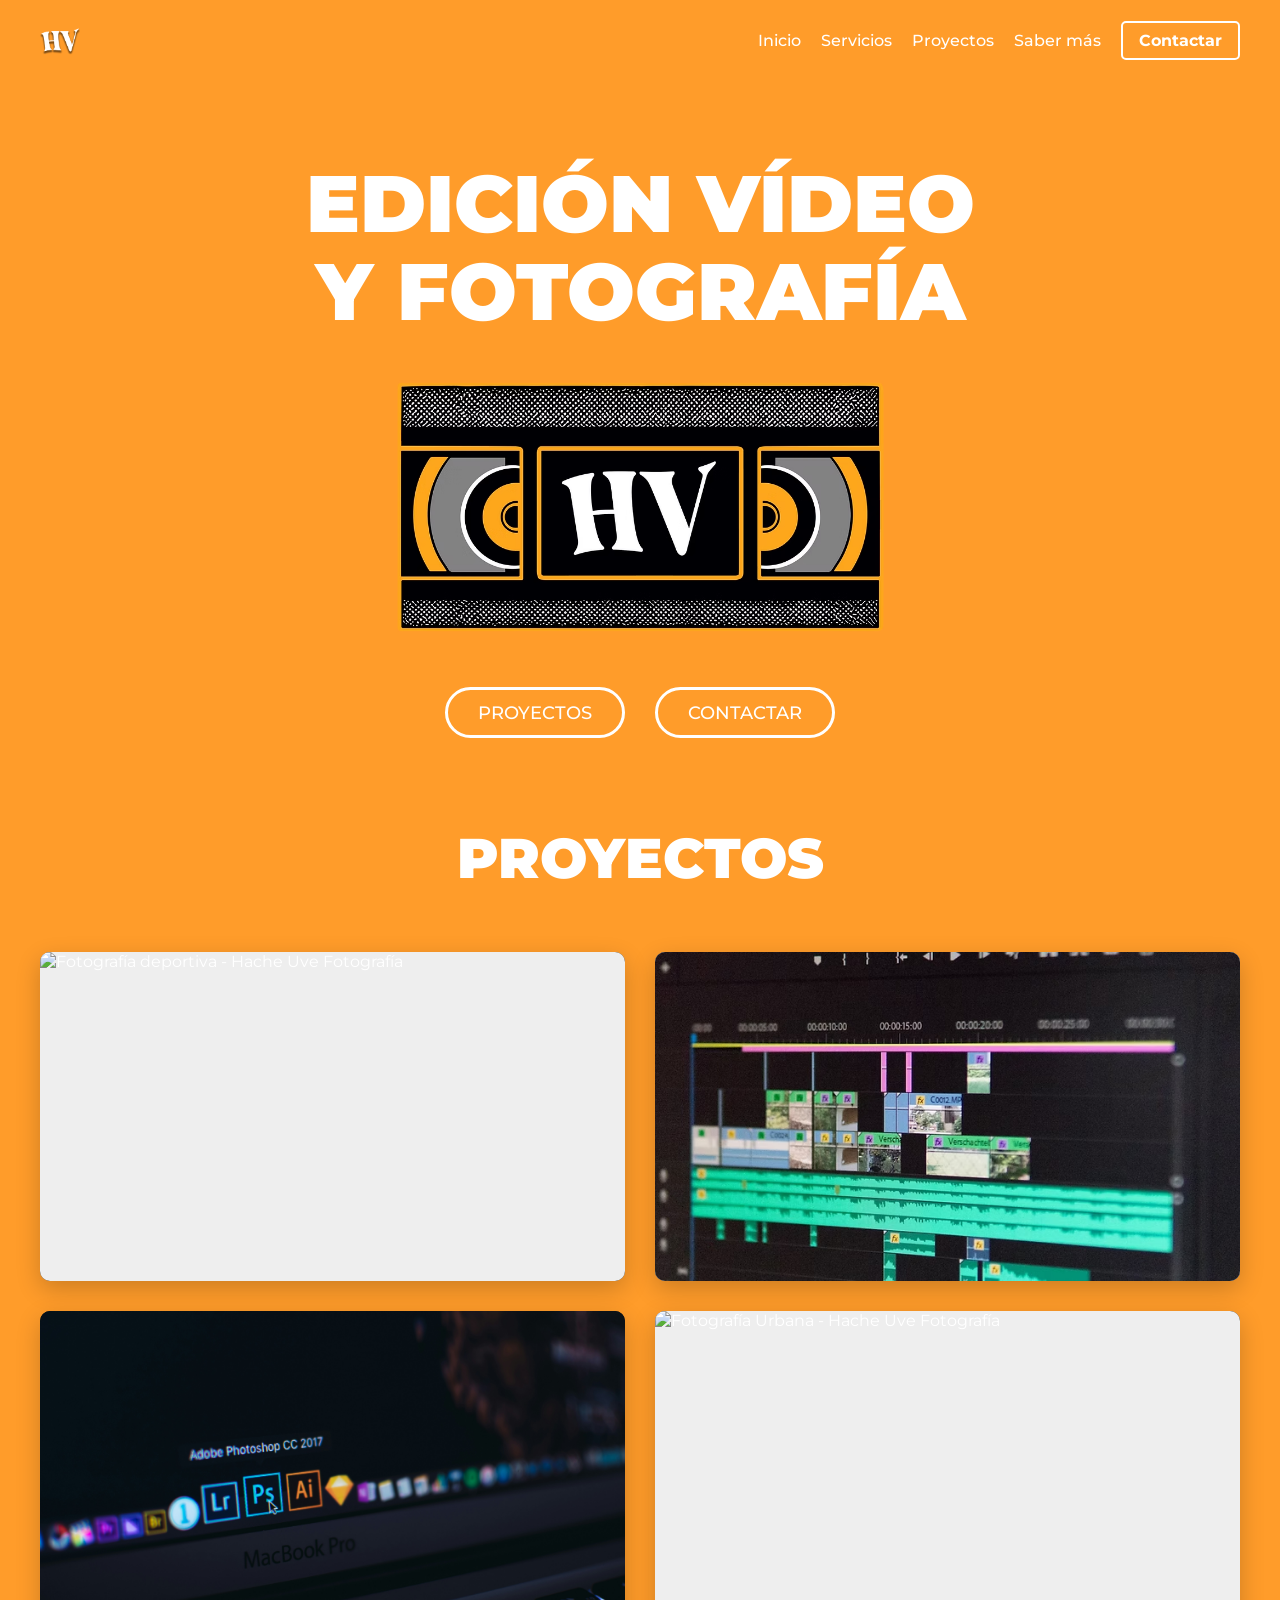
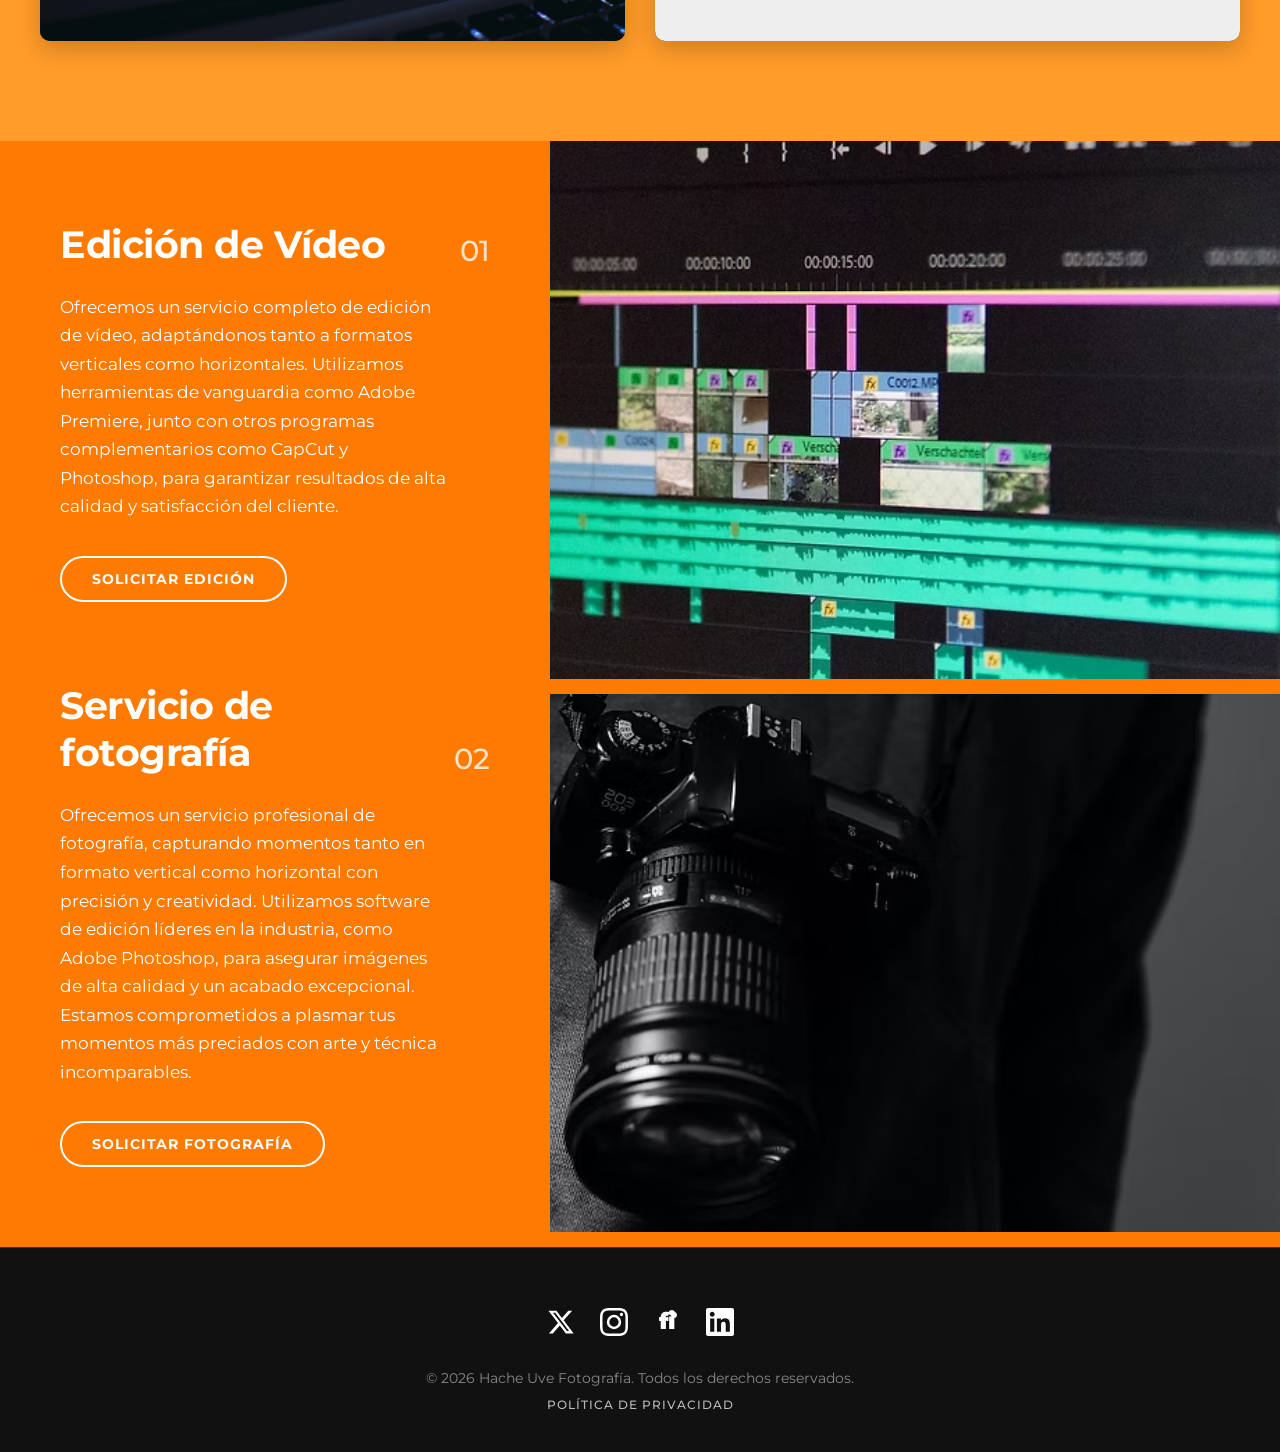
==== index.html @ 8488344e "hacer todos los proyectos" ====
<!DOCTYPE html>
<html lang="es">
<head>
    <meta charset="UTF-8">
    <meta name="viewport" content="width=device-width, initial-scale=1.0">
    
    <!-- SEO: Tu título estratégico para que Google te indexe por tu nicho exacto -->
    <title>Hache Uve Fotografía | Edición de Vídeo y Portfolio</title>
    
    <!-- SEO: Meta descripción optimizada -->
    <meta name="description" content="Portfolio oficial de Hache Uve Fotografía. Servicios profesionales de fotografía deportiva, edición de vídeo y postproducción. Descubre mis proyectos.">
    
    <!-- Favicon -->
    <link rel="icon" type="image/png" href="favicon.png">
    
    <!-- Fuentes tipográficas -->
    <link rel="preconnect" href="https://fonts.googleapis.com">
    <link rel="preconnect" href="https://fonts.gstatic.com" crossorigin>
    <link href="https://fonts.googleapis.com/css2?family=Montserrat:wght@400;500;700;900&display=swap" rel="stylesheet">
    
    <!-- Enlace al archivo de estilos unificado -->
    <link rel="stylesheet" href="style.css">
    
    <!-- Aquí SOLO dejamos los estilos críticos del título del Hero, sin pisar a Proyectos -->
    <style>
        .hero-seo-title {
            font-size: 1.3rem;
            font-weight: 500;
            margin-bottom: 10px;
            letter-spacing: 3px;
            text-transform: uppercase;
            color: rgba(255, 255, 255, 0.9);
        }
        .hero-main-title {
            font-size: 5rem;
            line-height: 1.1;
            font-weight: 900;
            text-transform: uppercase;
            margin-bottom: 40px;
            margin-top: 0;
        }
        @media (max-width: 768px) {
            .hero-seo-title { font-size: 1rem; }
            .hero-main-title { font-size: 3.2rem; }
        }
    </style>
</head>
<body>

    <!-- Contenedor del Header automático -->
    <div id="header-placeholder"></div>

    <!-- Sección Hero Principal -->
    <section id="inicio" class="hero">
        <div class="hero-content">
            <h1 class="visually-hidden">Hache Uve Fotografía</h1>
            <h2 class="hero-main-title">EDICIÓN VÍDEO<br>Y FOTOGRAFÍA</h2>
            
            <div class="hero-image-wrapper">
                <img src="logoPrincipio.avif" alt="Diseño Principal de Hache Uve Fotografía" class="hero-main-img">
            </div>

            <div class="hero-btns">
                <a href="#proyectos" class="btn-outline">Proyectos</a>
                <a href="contacto.html" class="btn-outline">Contactar</a>
            </div>
        </div>
    </section>

    <!-- Sección Proyectos Corregida y Sincronizada con el CSS -->
    <section id="proyectos" class="projects">
        <div class="container">
            <h2>Proyectos</h2>
            <div class="projects-grid">
                
                <!-- Proyecto 1: Fotografía Deportiva -->
                <div class="project-item">
                    <a href="fotografia-deportiva.html" style="display: block; width: 100%; height: 100%;">
                        <div class="img-placeholder">
                            <img src="DSC_0476.jpg" alt="Fotografía deportiva - Hache Uve Fotografía">
                            <!-- Capa de texto oscuro en Hover -->
                            <div class="project-overlay">
                                <span class="project-title">Fotografía <br>Deportiva</span>
                            </div>
                        </div>
                    </a>
                </div>
                
                <!-- Proyecto 2: Edición de Vídeo -->
                <div class="project-item">
                    <a href="video.html" style="display: block; width: 100%; height: 100%;">
                        <div class="img-placeholder">
                            <img src="timeline-video.avif" alt="Edición de vídeo profesional - Hache Uve Fotografía">
                            <div class="project-overlay">
                                <span class="project-title">Edición de Vídeo</span>
                            </div>
                        </div>
                    </a>
                </div>
                
                <!-- Proyecto 3: Diseno Gráfico -->
                <div class="project-item">
                    <a href="diseno.html" style="display: block; width: 100%; height: 100%;">
                        <div class="img-placeholder">
                            <img src="pcProgramas.jpg" alt="Herramientas de Adobe CC - Hache Uve Fotografía">
                            <div class="project-overlay">
                                <span class="project-title">Disenño Gráfico</span>
                            </div>
                        </div>
                    </a>
                </div>

                <!-- Proyecto 4: Fotografía Urbana -->
                <div class="project-item">
                    <a href="fotografia-urbana.html" style="display: block; width: 100%; height: 100%;">
                        <div class="img-placeholder">
                            <img src="foto3.jpg" alt="Fotografía Urbana - Hache Uve Fotografía">
                            <div class="project-overlay">
                                <span class="project-title">Fotografía <br>Urbana</span>
                            </div>
                        </div>
                    </a>
                </div>
                
            </div>
        </div>
    </section>

    <!-- Sección Servicios con sus botones independientes -->
    <section id="servicios" class="services-split-section">
        <div class="services-split-grid">
            
            <div class="services-text-col">
                <!-- Servicio 01 -->
                <div class="service-display-block">
                    <div class="service-display-header">
                        <h3 class="service-display-title">Edición de Vídeo</h3>
                        <span class="service-display-num">01</span>
                    </div>
                    <p class="service-display-text">
                        Ofrecemos un servicio completo de edición de vídeo, adaptándonos tanto a formatos verticales como horizontales. Utilizamos herramientas de vanguardia como Adobe Premiere, junto con otros programas complementarios como CapCut y Photoshop, para garantizar resultados de alta calidad y satisfacción del cliente.
                    </p>
                    <a href="contacto.html" class="service-contact-btn">Solicitar Edición</a>
                </div>
                
                <!-- Servicio 02 -->
                <div class="service-display-block">
                    <div class="service-display-header">
                        <h3 class="service-display-title">Servicio de fotografía</h3>
                        <span class="service-display-num">02</span>
                    </div>
                    <p class="service-display-text">
                        Ofrecemos un servicio profesional de fotografía, capturando momentos tanto en formato vertical como horizontal con precisión y creatividad. Utilizamos software de edición líderes en la industria, como Adobe Photoshop, para asegurar imágenes de alta calidad y un acabado excepcional. Estamos comprometidos a plasmar tus momentos más preciados con arte y técnica incomparables.
                    </p>
                    <a href="contacto.html" class="service-contact-btn">Solicitar Fotografía</a>
                </div>
            </div>
            
            <div class="services-images-col">
                <div class="service-img-wrapper">
                    <img src="timeline-video.avif" alt="Línea de tiempo de edición de vídeo - Hache Uve">
                </div>
                <div class="service-img-wrapper">
                    <img src="camara-foto.avif" alt="Cámara de fotografía profesional - Hache Uve">
                </div>
            </div>

        </div>
    </section>

    <!-- Contenedor del Footer automático -->
    <div id="footer-placeholder"></div>

    <script>
        async function loadComponent(id, file) {
            try {
                const response = await fetch(file);
                if (!response.ok) throw new Error('Error al procesar la carga del módulo');
                const html = await response.text();
                document.getElementById(id).innerHTML = html;
            } catch (error) {
                console.error(`Error cargando el archivo ${file}:`, error);
            }
        }

        Promise.all([
            loadComponent('header-placeholder', 'header.html'),
            loadComponent('footer-placeholder', 'footer.html')
        ]).then(() => {
            const header = document.getElementById('main-header');
            if (header) {
                window.addEventListener('scroll', () => {
                    if (window.scrollY > 50) {
                        header.classList.add('header-scrolled');
                    } else {
                        header.classList.remove('header-scrolled');
                    }
                });
            }
        });
    </script>
</body>
</html>
---- style.css ----
/* ========================================================
                VARIABLES Y ESTILOS GLOBALES
   ======================================================== */
:root {
    --primary-orange: #ff9c2a; 
    --dark-gray: #1a1a1a; 
    --white: #ffffff;
    --font-family: 'Montserrat', sans-serif;
}

html {
    scroll-behavior: smooth; /* Animación de arrastre fluido en toda la web */
}

body {
    margin: 0;
    padding: 0;
    font-family: var(--font-family);
    background-color: var(--primary-orange);
    color: var(--white);
    overflow-x: hidden;
}

a {
    text-decoration: none;
    color: var(--white);
    transition: color 0.3s ease;
}

a:hover {
    color: #ddd;
}

/* Clase para ocultar texto visualmente sin penalizaciones de SEO */
.visually-hidden {
    position: absolute !important;
    width: 1px !important;
    height: 1px !important;
    padding: 0 !important;
    margin: -1px !important;
    overflow: hidden !important;
    clip: rect(0, 0, 0, 0) !important;
    white-space: nowrap !important;
    border: 0 !important;
}

/* ========================================================
                BARRA SUPERIOR DINÁMICA (HEADER)
   ======================================================== */
header {
    background-color: transparent;
    padding: 20px 0;
    position: fixed;
    width: 100%;
    top: 0;
    z-index: 1000;
    transition: background-color 0.4s ease, padding 0.4s ease, box-shadow 0.4s ease;
}

header.header-scrolled {
    background-color: rgba(26, 26, 26, 0.95);
    padding: 12px 0;
    box-shadow: 0 4px 15px rgba(0,0,0,0.3);
}

.header-content {
    max-width: 1200px;
    margin: 0 auto;
    display: flex;
    justify-content: space-between;
    align-items: center;
    padding: 0 30px;
}

.logo {
    display: flex;
    align-items: center;
}

.logo-img {
    height: 40px; 
    width: auto;
    object-fit: contain;
}

nav ul {
    margin: 0;
    padding: 0;
    list-style: none;
    display: flex;
    align-items: center;
    gap: 20px;
}

nav ul li {
    font-weight: 500;
}

.contact-btn {
    background-color: transparent;
    color: var(--white);
    padding: 8px 16px;
    border-radius: 5px;
    border: 2px solid var(--white);
    font-weight: 700;
    transition: all 0.3s ease;
}

.contact-btn:hover {
    background-color: var(--white);
    color: var(--primary-orange);
}

header.header-scrolled .contact-btn:hover {
    color: var(--dark-gray);
}

/* ========================================================
            SECCIÓN PRINCIPAL (HERO) - SIN ESPACIO MUERTO
   ======================================================== */
.hero {
    padding-top: 160px;   /* Evita que el menú fijo tape el contenido */
    padding-bottom: 20px; /* Elimina el hueco gigante intermedio antes de Proyectos */
    display: flex;
    justify-content: center;
    align-items: center;
}

.hero-content {
    text-align: center;
    width: 100%;
}

.hero h1 {
    font-weight: 900;
    font-size: 5rem;
    line-height: 1.1;
    text-transform: uppercase;
    margin-bottom: 40px;
    color: var(--white); 
}

.hero-image-wrapper {
    margin-bottom: 50px;
    display: flex;
    justify-content: center;
}

.hero-main-img {
    width: 100%;
    max-width: 500px; 
    height: auto;
    object-fit: contain;
}

.hero-btns {
    display: flex;
    justify-content: center;
    gap: 30px;
}

.btn-outline {
    display: inline-block;
    font-weight: 500;
    font-size: 1.1rem;
    text-transform: uppercase;
    border: 3px solid var(--white);
    color: var(--white);
    padding: 12px 30px;
    border-radius: 30px;
    transition: all 0.3s ease;
}

.btn-outline:hover {
    background-color: var(--white);
    color: var(--primary-orange);
}

/* ========================================================
                    SECCIONES GENERALES
   ======================================================== */
.container {
    max-width: 1200px;
    margin: 0 auto;
    padding: 100px 30px;
}

.projects .container {
    padding-top: 20px; /* Acerca el título de proyectos a los botones del Hero */
}

h2 {
    font-size: 3.5rem;
    font-weight: 900;
    text-transform: uppercase;
    margin-bottom: 60px;
    text-align: center;
    color: var(--white);
}

/* ========================================================
        REJILLA DE PROYECTOS PANORÁMICOS CON HOVER DE TÍTULO
   ======================================================== */
.projects-grid {
    display: grid;
    grid-template-columns: repeat(auto-fit, minmax(390px, 1fr));
    gap: 30px;
}

.project-item {
    position: relative;
    background-color: var(--dark-gray);
    border-radius: 10px;
    overflow: hidden;
    aspect-ratio: 16/9; /* Proporción panorámica perfecta */
    box-shadow: 0 8px 25px rgba(0,0,0,0.2);
    transition: transform 0.3s ease, box-shadow 0.3s ease;
}

.project-item:hover {
    transform: translateY(-5px);
    box-shadow: 0 12px 30px rgba(0,0,0,0.4);
}

.img-placeholder {
    position: relative;
    width: 100%;
    height: 100%;
    overflow: hidden;
    background-color: #eee;
}

.img-placeholder img {
    width: 100%;
    height: 100%;
    object-fit: cover;
    display: block;
}

/* Capa oscura que aparece en Hover */
.project-overlay {
    position: absolute;
    top: 0;
    left: 0;
    width: 100%;
    height: 100%;
    background-color: rgba(17, 17, 17, 0.85);
    display: flex;
    justify-content: center;
    align-items: center;
    opacity: 0;
    transition: opacity 0.3s ease;
    z-index: 2;
}

/* Título interno que flota en Hover */
.project-title {
    color: var(--white);
    font-size: 1.4rem;
    font-weight: 900;
    text-transform: uppercase;
    letter-spacing: 1.5px;
    text-align: center;
    padding: 0 15px;
    transform: translateY(10px);
    transition: transform 0.3s ease;
}

.project-item:hover .project-overlay {
    opacity: 1;
}

.project-item:hover .project-title {
    transform: translateY(0);
}

/* ========================================================
        NUEVA SECCIÓN DE GALERÍA (PÁGINA FOTOGRAFÍA DEPORTIVA)
   ======================================================== */
/* Contenedor protector para centrar el contenido y evitar cortes laterales */
.container-gallery {
    max-width: 1200px;
    margin: 0 auto;
    padding: 0 30px;
    box-sizing: border-box;
}

.gallery-page {
    padding-top: 140px; /* Margen para evitar que el menú fijo pise los textos */
    padding-bottom: 80px;
    min-height: 80vh;
}

.gallery-intro {
    text-align: center;
    margin-bottom: 50px;
    width: 100%;
}

.gallery-intro p {
    font-size: 1.1rem;
    max-width: 700px;
    margin: 20px auto 0;
    opacity: 0.9;
    line-height: 1.6;
}

/* Rejilla inteligente estilo Masonry (Pinterest) equilibrada */
.gallery-grid {
    column-count: 3;
    column-gap: 25px;
    width: 100%;
    box-sizing: border-box;
}

.gallery-item {
    break-inside: avoid;
    margin-bottom: 25px;
    position: relative;
    border-radius: 12px;
    overflow: hidden;
    box-shadow: 0 10px 30px rgba(0,0,0,0.15);
    background-color: rgba(0,0,0,0.05);
    transition: transform 0.4s cubic-bezier(0.165, 0.84, 0.44, 1), box-shadow 0.4s ease;
}

.gallery-item img {
    width: 100%;
    height: auto; /* Permite respetar las dimensiones reales y proporciones de la imagen */
    display: block;
    transition: transform 0.6s ease;
}

/* Efectos premium de interacción en las fotografías */
.gallery-item:hover {
    transform: scale(1.02) translateY(-5px);
    box-shadow: 0 20px 40px rgba(0,0,0,0.3);
    z-index: 5;
}

.gallery-item:hover img {
    transform: scale(1.04);
}

.gallery-loading {
    text-align: center;
    font-size: 1.2rem;
    padding: 50px;
    font-weight: 500;
    letter-spacing: 1px;
    color: #ffffff;
}

/* ========================================================
                SECCIÓN DE SERVICIOS
   ======================================================== */
.services-split-section {
    width: 100%;
    background-color: #ff7a00;
    overflow: hidden;
}

.services-split-grid {
    display: grid;
    grid-template-columns: 43% 57%;
    background-color: #ff7a00;
}

.services-text-col {
    padding: 80px 60px;
    display: flex;
    flex-direction: column;
    justify-content: center;
    gap: 80px;
}

.service-display-block {
    display: flex;
    flex-direction: column;
    gap: 25px;
}

.service-display-header {
    display: flex;
    justify-content: space-between;
    align-items: flex-end;
    color: #ffffff;
}

.service-display-title {
    font-size: 2.4rem;
    font-weight: 700;
    margin: 0;
    color: #ffffff;
    letter-spacing: -0.5px;
}

.title-underlined {
    text-decoration: underline;
    text-underline-offset: 10px;
    text-decoration-thickness: 2px;
}

.service-display-num {
    font-size: 1.8rem;
    font-weight: 500;
    opacity: 0.8;
}

.service-display-text {
    font-size: 1.05rem;
    line-height: 1.7;
    color: #ffffff;
    margin: 0;
    font-weight: 400;
    max-width: 90%;
}

/* Botones integrados en los bloques de servicios */
.service-contact-btn {
    display: inline-block;
    align-self: flex-start;
    border: 2px solid #ffffff;
    color: #ffffff;
    padding: 12px 30px;
    font-size: 0.9rem;
    font-weight: 700;
    text-transform: uppercase;
    letter-spacing: 1px;
    border-radius: 30px;
    text-decoration: none;
    margin-top: 10px;
    transition: background-color 0.3s ease, color 0.3s ease, transform 0.2s ease;
}

.service-contact-btn:hover {
    background-color: #ffffff;
    color: #ff7a00;
    transform: translateY(-2px);
}

.services-images-col {
    display: grid;
    grid-template-rows: 1fr 1fr;
    gap: 15px;
    padding-bottom: 15px;
}

.service-img-wrapper {
    width: 100%;
    height: 100%;
    overflow: hidden;
}

.services-images-col img {
    width: 100%;
    height: 100%;
    object-fit: cover;
    display: block;
}

/* ========================================================
            ESTILOS EXCLUSIVOS PAGINA: SABER MÁS
   ======================================================== */
.about-section {
    padding-top: 150px;
    padding-bottom: 80px;
    min-height: 80vh;
}

.about-grid {
    display: grid;
    grid-template-columns: 1fr;
    gap: 60px;
    align-items: center;
    margin-top: 40px;
}

@media (min-width: 900px) {
    .about-grid { grid-template-columns: 1.2fr 0.8fr; }
}

.about-content h3 {
    font-size: 2rem;
    color: #ffffff;
    text-transform: uppercase;
    margin-bottom: 20px;
    font-weight: 700;
}

.about-content p {
    font-size: 1.1rem;
    line-height: 1.8;
    color: #ffffff;
    margin-bottom: 20px;
}

.philosophy-container {
    margin-top: 60px;
    display: grid;
    grid-template-columns: 1fr;
    gap: 30px;
}

@media (min-width: 768px) {
    .philosophy-container { grid-template-columns: 1fr 1fr; }
}

.philosophy-card {
    background-color: #1a1a1a;
    padding: 40px;
    border-radius: 12px;
    border: 1px solid #333;
    border-left: 6px solid #ff7a00;
    display: flex;
    flex-direction: column;
    justify-content: space-between;
    align-items: flex-start;
    transition: transform 0.3s ease, border-color 0.3s ease, box-shadow 0.3s ease;
}

.philosophy-card:hover {
    transform: translateY(-5px);
    border-color: #ff7a00;
    box-shadow: 0 10px 30px rgba(255, 122, 0, 0.15);
}

.philosophy-card h4 {
    font-size: 1.4rem;
    color: #ffffff;
    text-transform: uppercase;
    margin-top: 0;
    margin-bottom: 15px;
    font-weight: 700;
    letter-spacing: 1px;
}

.philosophy-card p {
    font-size: 1rem;
    line-height: 1.7;
    color: #ffffff;
    margin-bottom: 30px;
}

.card-btn {
    display: inline-block;
    border: 2px solid #ff7a00;
    color: #ffffff;
    padding: 10px 24px;
    font-size: 0.85rem;
    font-weight: 700;
    text-transform: uppercase;
    letter-spacing: 1px;
    border-radius: 4px;
    text-decoration: none;
    transition: background-color 0.3s ease, color 0.3s ease;
}

.card-btn:hover {
    background-color: #ff7a00;
    color: #ffffff;
}

.about-visual {
    position: relative;
    width: 100%;
    height: 400px;
    background-color: #222;
    border-radius: 12px;
    overflow: hidden;
    box-shadow: 0 10px 30px rgba(0,0,0,0.5);
    border: 1px solid #333;
}

.about-visual img {
    width: 100%;
    height: 100%;
    object-fit: cover;
}

.about-cta {
    text-align: center;
    margin-top: 80px;
}

.about-cta p {
    font-size: 1.3rem;
    color: #ffffff;
    margin-bottom: 25px;
    font-weight: 500;
}

.btn-orange {
    display: inline-block;
    background-color: #ff7a00;
    color: #ffffff;
    padding: 18px 50px;
    font-size: 1.05rem;
    font-weight: 900;
    text-transform: uppercase;
    letter-spacing: 1.5px;
    border-radius: 30px;
    text-decoration: none;
    box-shadow: 0 6px 20px rgba(255, 122, 0, 0.4);
    transition: background-color 0.3s ease, transform 0.2s ease, box-shadow 0.2s ease;
}

.btn-orange:hover {
    background-color: #ff8700;
    transform: translateY(-3px);
    box-shadow: 0 10px 25px rgba(255, 122, 0, 0.6);
}

/* ========================================================
                PIE DE PÁGINA (FOOTER)
   ======================================================== */
.main-footer {
    background-color: #111111;
    padding: 60px 20px 40px;
    text-align: center;
    border-top: 1px solid #333;
}

.footer-container {
    max-width: 1200px;
    margin: 0 auto;
    display: flex;
    flex-direction: column;
    align-items: center;
    gap: 30px;
}

.social-links {
    display: flex;
    justify-content: center;
    gap: 25px;
}

.social-links a {
    color: #ffffff;
    display: inline-block;
    transition: transform 0.3s ease, color 0.3s ease;
}

.social-icon {
    width: 28px;
    height: 28px;
    fill: currentColor;
}

.social-links a:hover {
    color: #ff7a00;
    transform: translateY(-5px);
}

.footer-bottom {
    font-size: 0.85rem;
    color: #888888;
    display: flex;
    flex-direction: column;
    gap: 10px;
}

.footer-bottom p {
    margin: 0;
}

.footer-links a {
    color: #bbbbbb;
    text-decoration: none;
    transition: color 0.3s ease;
    text-transform: uppercase;
    font-weight: 500;
    letter-spacing: 1px;
    font-size: 0.75rem;
}

.footer-links a:hover {
    color: #ffffff;
    text-decoration: underline;
    text-underline-offset: 4px;
}

/* ========================================================
            AJUSTES RESPONSIVE (MÓVILES Y TABLETS)
   ======================================================== */
@media (max-width: 992px) {
    .services-split-grid {
        grid-template-columns: 1fr;
    }
    .services-text-col {
        padding: 50px 30px;
        gap: 50px;
    }
    .service-display-title {
        font-size: 1.8rem;
    }
    .services-images-col {
        padding: 0 15px 15px 15px;
    }
    .gallery-grid { 
        column-count: 2; 
        column-gap: 20px; 
    }
}

@media (max-width: 768px) {
    header { 
        padding: 15px 0; 
        background-color: rgba(26, 26, 26, 0.95); 
    } 
    .header-content { 
        flex-direction: column; 
        gap: 15px; 
        padding: 0 15px;
    }
    nav ul { 
        flex-direction: column; 
        gap: 15px; 
        text-align: center; 
        font-size: 0.9rem;
    }
    
    .hero h1 { 
        font-size: 3.2rem; 
        margin-bottom: 30px;
    }
    .hero-main-img { 
        max-width: 300px; 
    }
    .hero-btns { 
        flex-direction: column; 
        gap: 15px; 
    }
    
    h2 { 
        font-size: 2.5rem; 
        margin-bottom: 40px;
    }
    .container { 
        padding: 70px 15px;
    }
    .projects-grid { 
        gap: 20px;
    }
    .project-item {
        aspect-ratio: 16/10; /* Un pelín más cuadradas para optimizar espacio móvil */
    }
    
    /* Adaptaciones específicas para la galería en móvil */
    .gallery-page { 
        padding-top: 160px; 
    }
    .gallery-grid { 
        column-count: 1; 
    }
    .container-gallery { 
        padding: 0 20px; 
    }
}
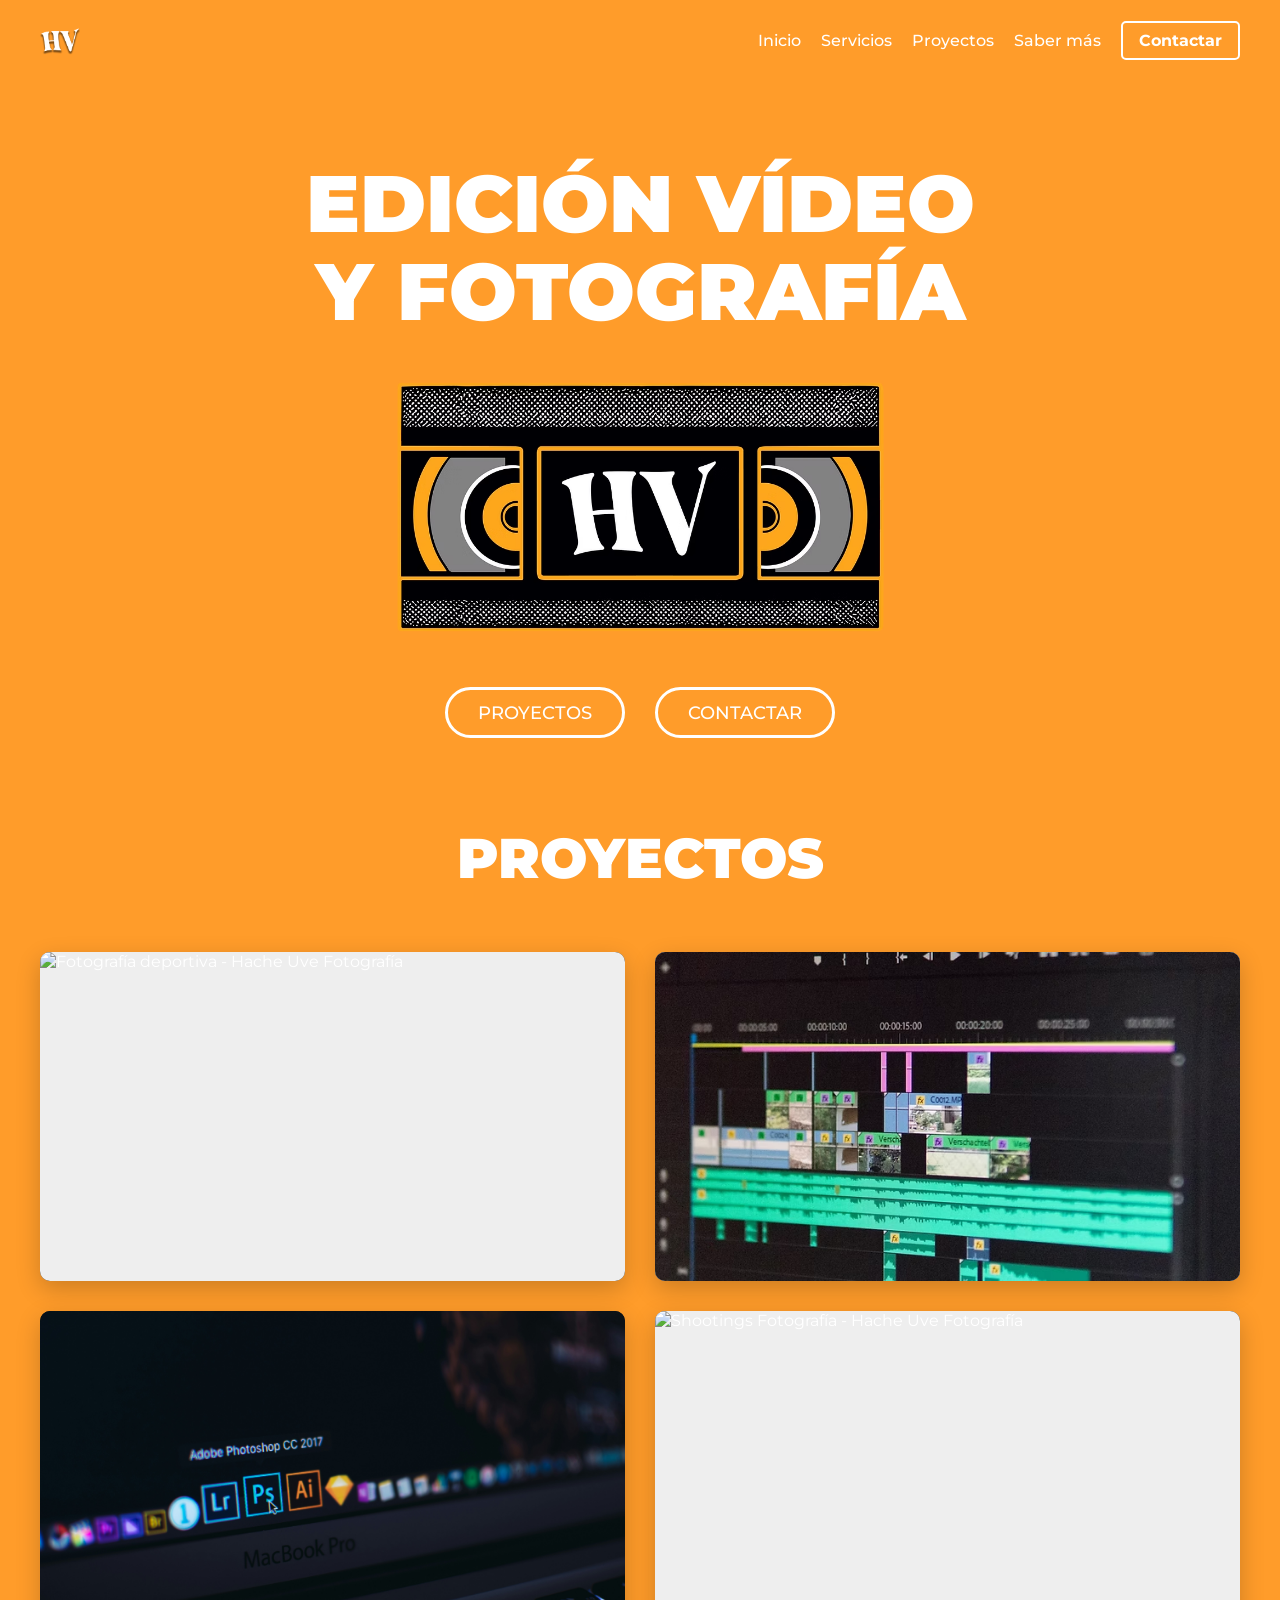
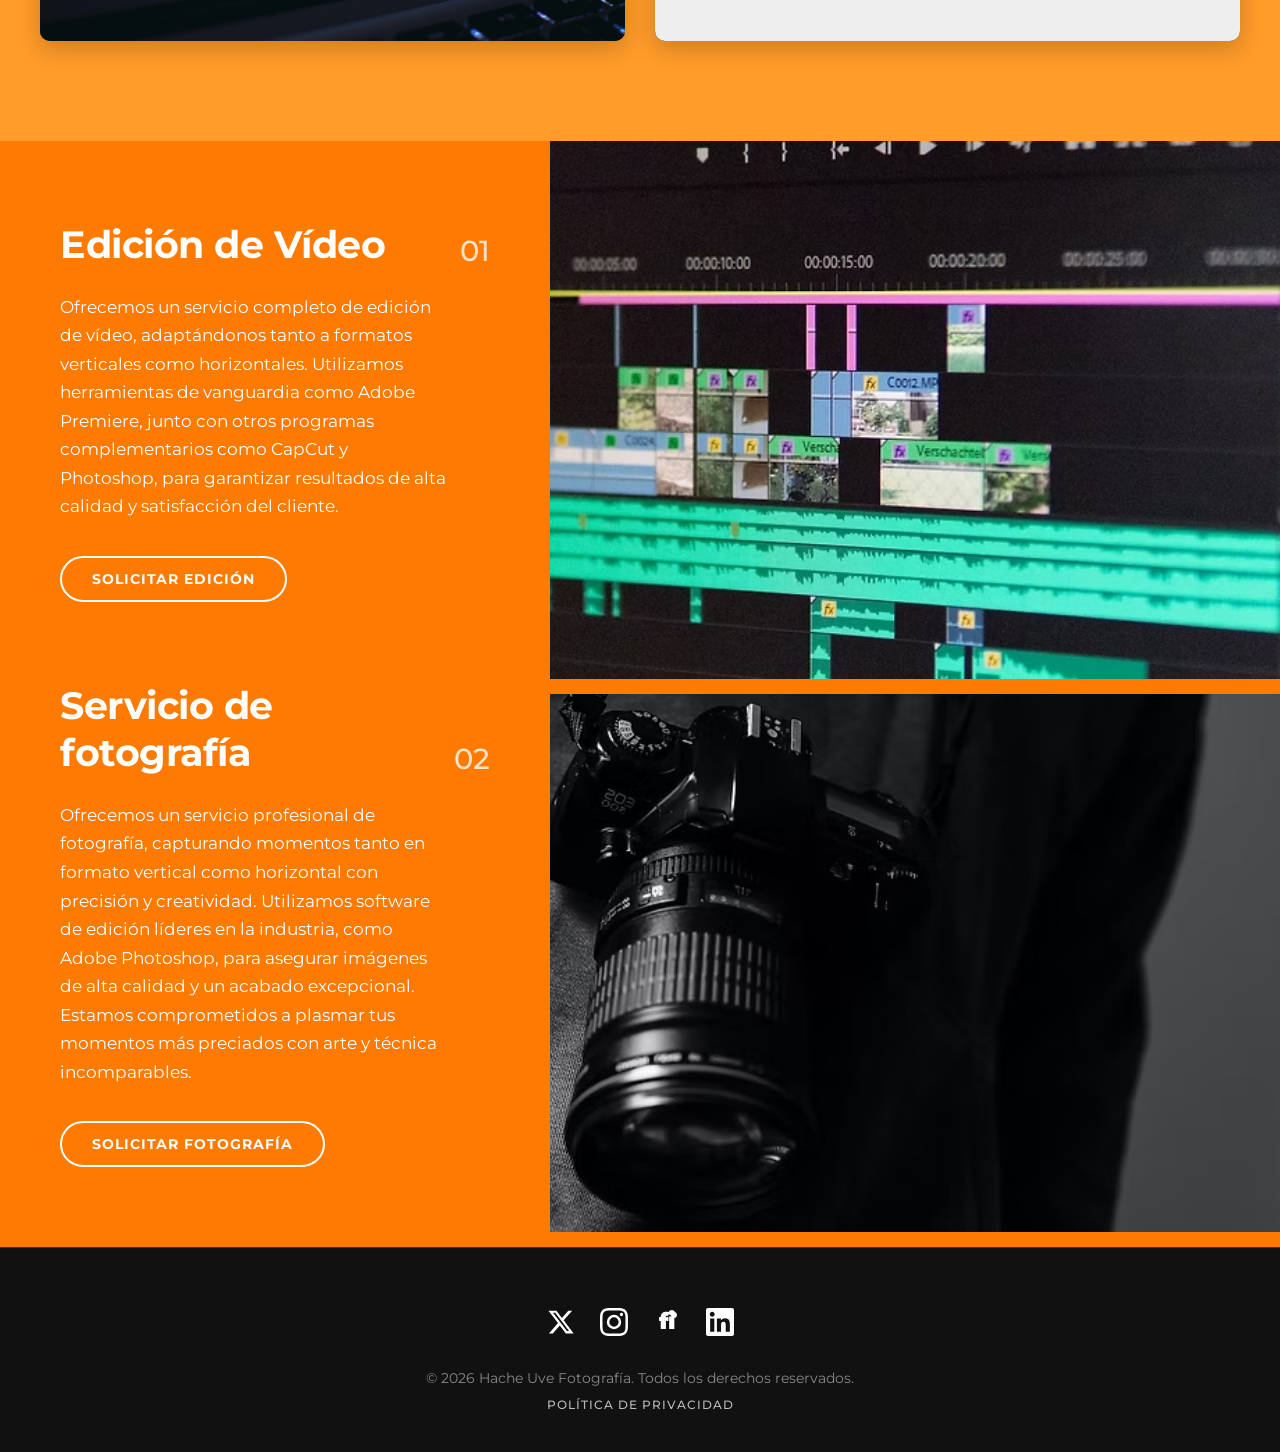
==== commit e271615b: "Update index.html" ====
--- a/index.html
+++ b/index.html
@@ -110,13 +110,13 @@
                     </a>
                 </div>
 
-                <!-- Proyecto 4: Fotografía Urbana -->
-                <div class="project-item">
-                    <a href="fotografia-urbana.html" style="display: block; width: 100%; height: 100%;">
-                        <div class="img-placeholder">
-                            <img src="foto3.jpg" alt="Fotografía Urbana - Hache Uve Fotografía">
-                            <div class="project-overlay">
-                                <span class="project-title">Fotografía <br>Urbana</span>
+                <!-- Proyecto 4: Fotografía Shootings -->
+                <div class="project-item">
+                    <a href="shootings.html" style="display: block; width: 100%; height: 100%;">
+                        <div class="img-placeholder">
+                            <img src="foto3.jpg" alt="Shootings Fotografía - Hache Uve Fotografía">
+                            <div class="project-overlay">
+                                <span class="project-title">Photoshoots</span>
                             </div>
                         </div>
                     </a>
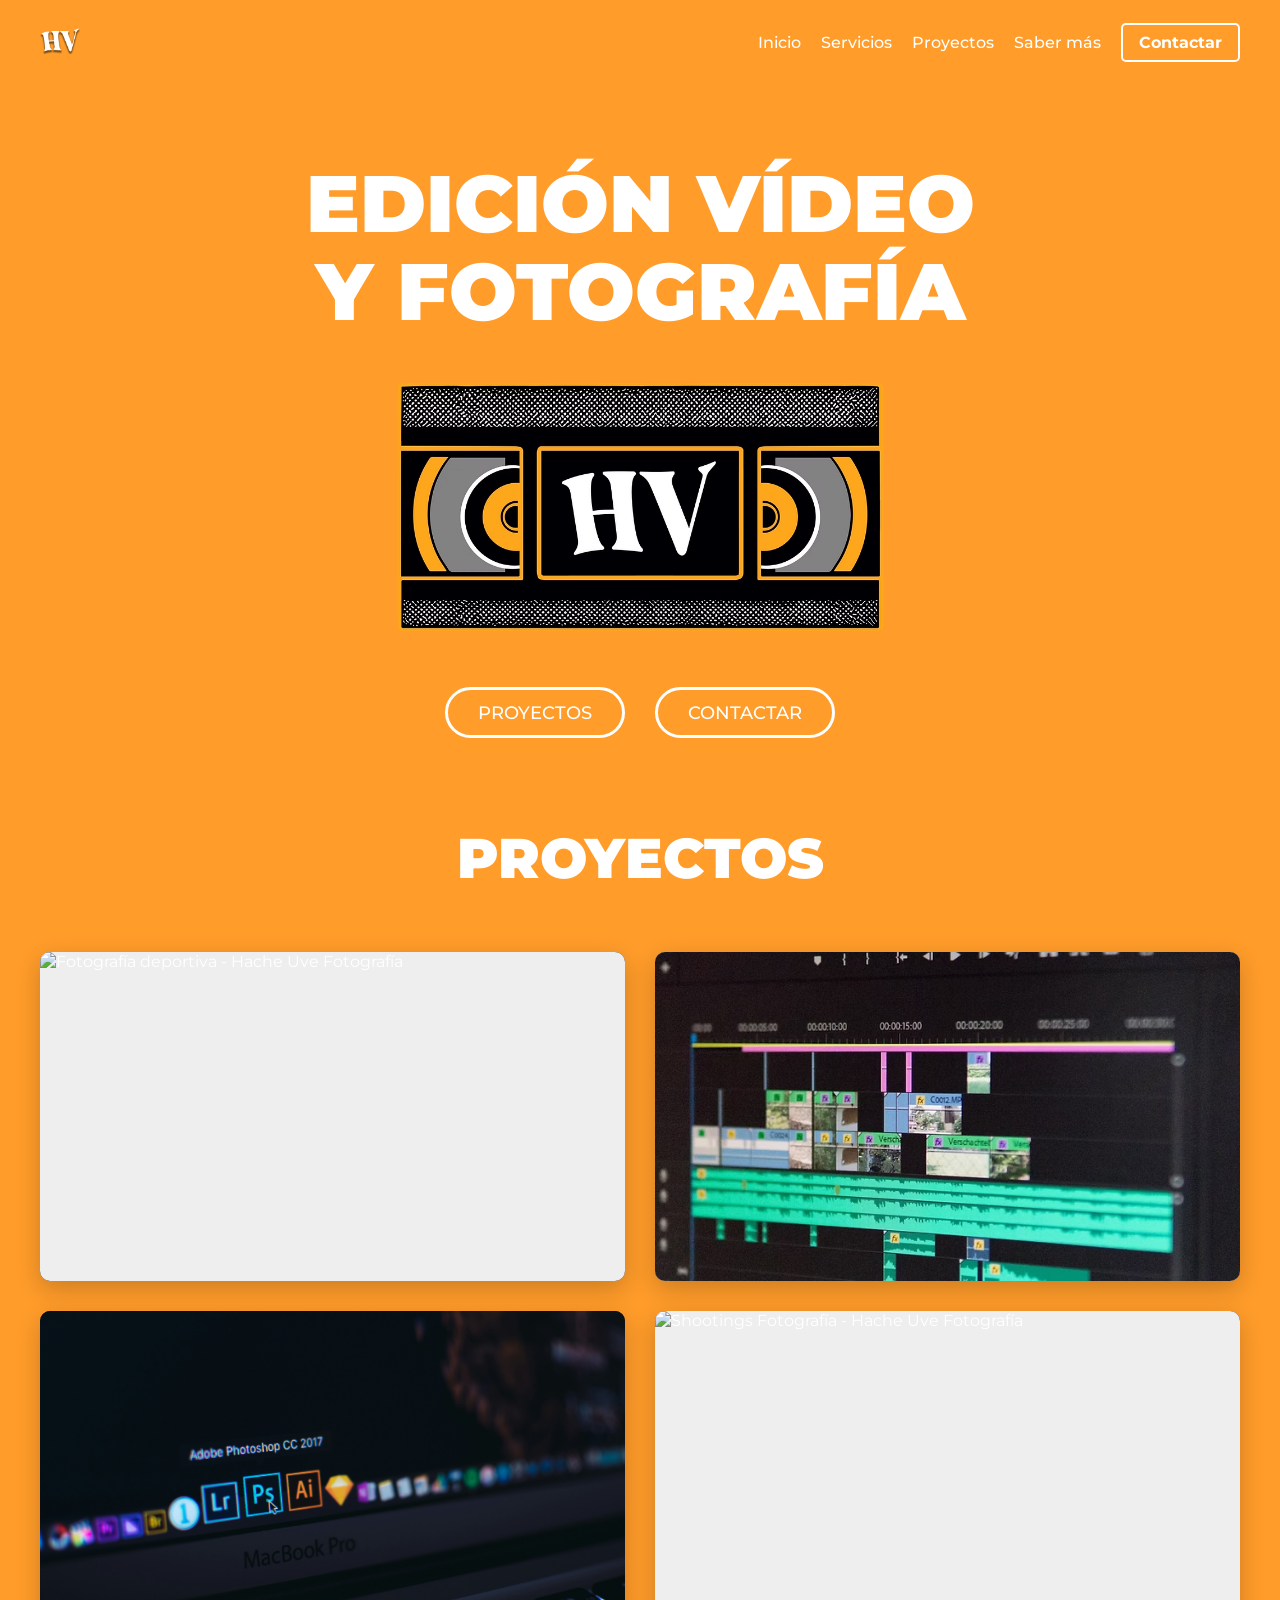
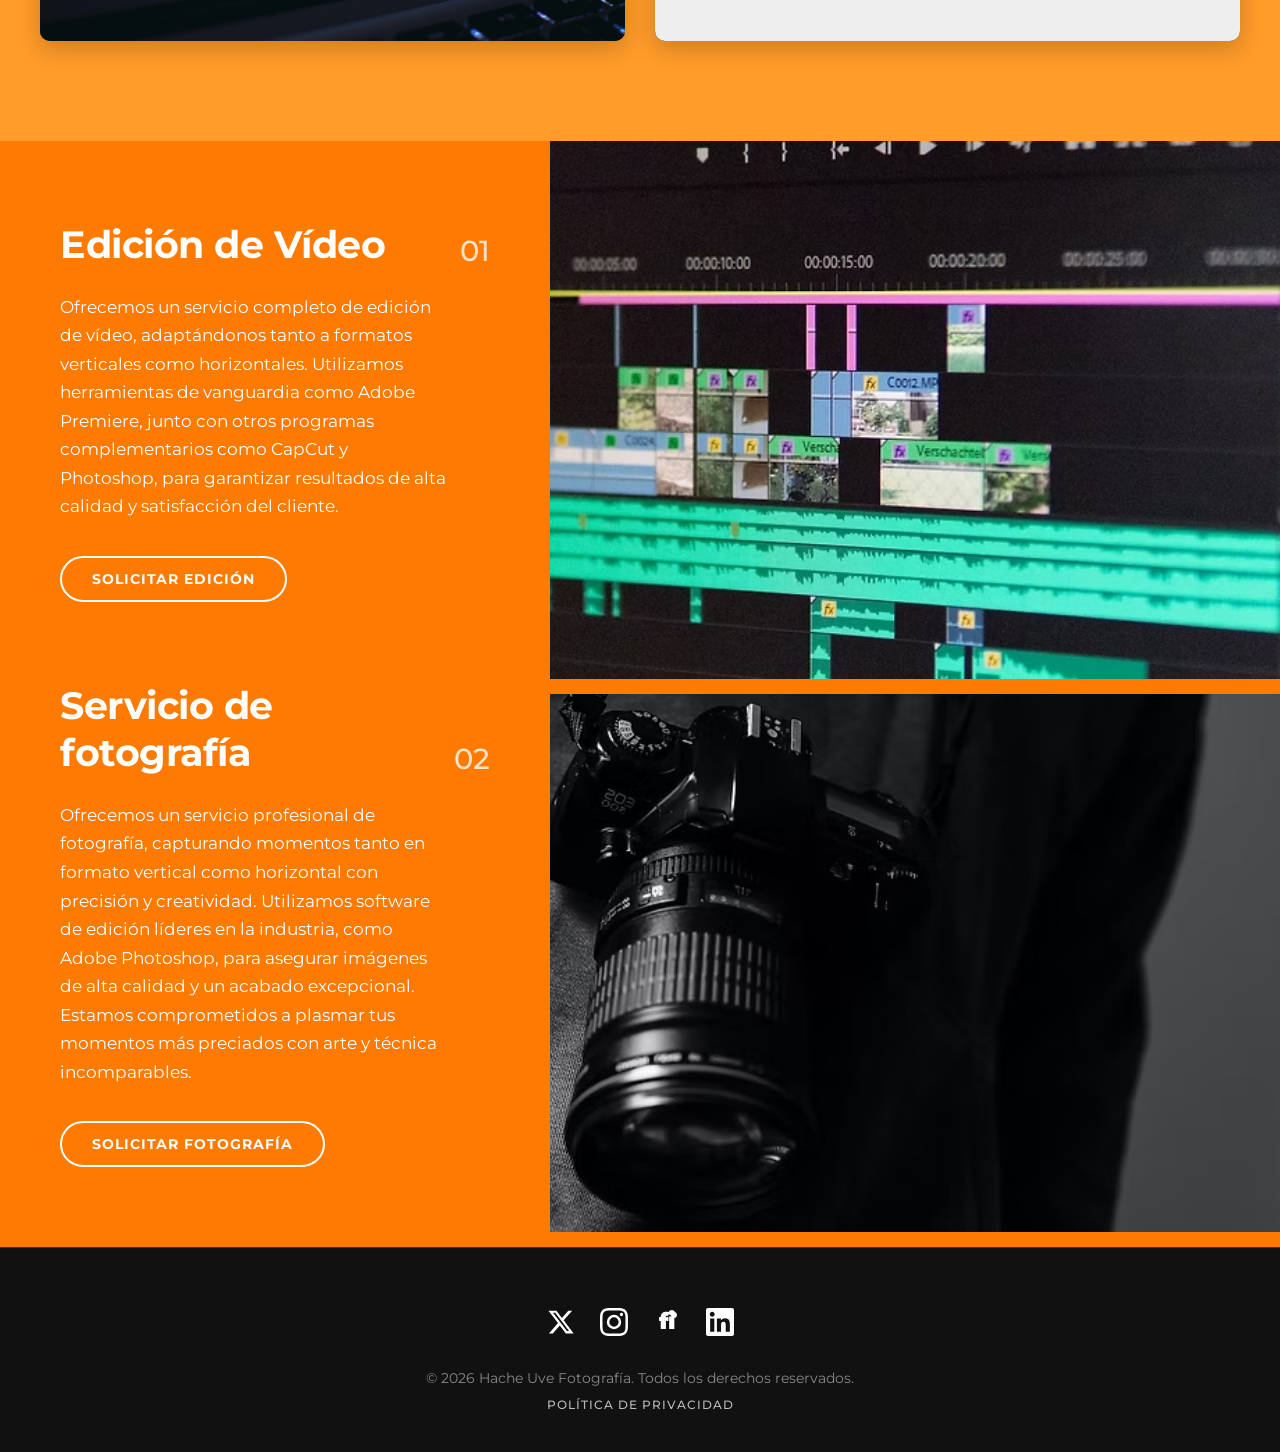
==== commit fd7775cd: "arreglar lo del móvil" ====
--- a/index.html
+++ b/index.html
@@ -67,26 +67,23 @@
         </div>
     </section>
 
-    <!-- Sección Proyectos Corregida y Sincronizada con el CSS -->
-    <section id="proyectos" class="projects">
+<section id="proyectos" class="projects">
         <div class="container">
             <h2>Proyectos</h2>
             <div class="projects-grid">
                 
-                <!-- Proyecto 1: Fotografía Deportiva -->
                 <div class="project-item">
                     <a href="fotografia-deportiva.html" style="display: block; width: 100%; height: 100%;">
                         <div class="img-placeholder">
                             <img src="DSC_0476.jpg" alt="Fotografía deportiva - Hache Uve Fotografía">
-                            <!-- Capa de texto oscuro en Hover -->
                             <div class="project-overlay">
                                 <span class="project-title">Fotografía <br>Deportiva</span>
                             </div>
                         </div>
                     </a>
-                </div>
-                
-                <!-- Proyecto 2: Edición de Vídeo -->
+                    <h3 class="project-mobile-title">Fotografía Deportiva</h3>
+                </div>
+                
                 <div class="project-item">
                     <a href="video.html" style="display: block; width: 100%; height: 100%;">
                         <div class="img-placeholder">
@@ -96,9 +93,9 @@
                             </div>
                         </div>
                     </a>
-                </div>
-                
-                <!-- Proyecto 3: Diseno Gráfico -->
+                    <h3 class="project-mobile-title">Edición de Vídeo</h3>
+                </div>
+                
                 <div class="project-item">
                     <a href="diseno.html" style="display: block; width: 100%; height: 100%;">
                         <div class="img-placeholder">
@@ -108,9 +105,9 @@
                             </div>
                         </div>
                     </a>
-                </div>
-
-                <!-- Proyecto 4: Fotografía Shootings -->
+                    <h3 class="project-mobile-title">Diseño Gráfico</h3>
+                </div>
+
                 <div class="project-item">
                     <a href="shootings.html" style="display: block; width: 100%; height: 100%;">
                         <div class="img-placeholder">
@@ -120,6 +117,7 @@
                             </div>
                         </div>
                     </a>
+                    <h3 class="project-mobile-title">Photoshoots</h3>
                 </div>
                 
             </div>
--- a/style.css
+++ b/style.css
@@ -8,8 +8,22 @@
     --font-family: 'Montserrat', sans-serif;
 }
 
+/* Activa el desplazamiento suave en toda la web */
 html {
-    scroll-behavior: smooth; /* Animación de arrastre fluido en toda la web */
+    scroll-behavior: smooth;
+}
+
+/* Truco Pro: Evita que el header fijo tape el principio de las secciones */
+#proyectos, 
+#servicios, 
+#saber-mas {
+    scroll-margin-top: 90px; /* Ajusta este número según la altura de tu menú */
+}
+
+/* Ocultar componentes de móvil en pantallas de escritorio */
+#menu-check, 
+.hamburger-btn {
+    display: none;
 }
 
 body {
@@ -704,23 +718,96 @@
     }
 }
 
+/* Oculta el título móvil cuando la pantalla es de ordenador */
+.project-mobile-title {
+    display: none;
+}
+
 @media (max-width: 768px) {
+    /* ========================================================
+       1. SISTEMA DE NAVEGACIÓN Y MENÚ HAMBURGUESA
+       ======================================================== */
     header { 
         padding: 15px 0; 
-        background-color: rgba(26, 26, 26, 0.95); 
+        background-color: rgba(26, 26, 26, 0.98) !important; 
     } 
+    
+    /* Forzamos fila para colocar el Logo a la izquierda y el botón a la derecha */
     .header-content { 
-        flex-direction: column; 
-        gap: 15px; 
-        padding: 0 15px;
-    }
+        flex-direction: row !important; 
+        justify-content: space-between;
+        position: relative;
+        padding: 0 25px;
+    }
+
+    /* Diseño del contenedor de las tres líneas del botón */
+    .hamburger-btn {
+        display: flex;
+        flex-direction: column;
+        justify-content: center;
+        gap: 5px;
+        width: 30px;
+        height: 30px;
+        cursor: pointer;
+        z-index: 1002;
+    }
+
+    .hamburger-btn span {
+        display: block;
+        width: 100%;
+        height: 3px;
+        background-color: var(--white);
+        border-radius: 2px;
+        transition: transform 0.3s ease, opacity 0.3s ease;
+    }
+
+    /* Menú desplegable oculto por defecto que cae debajo de la barra */
+    nav {
+        display: none;
+        position: absolute;
+        top: 100%;
+        left: 0;
+        width: 100%;
+        background-color: rgba(26, 26, 26, 0.98);
+        padding: 30px 0;
+        box-shadow: 0 10px 20px rgba(0,0,0,0.3);
+        border-bottom: 2px solid var(--primary-orange);
+    }
+
     nav ul { 
-        flex-direction: column; 
-        gap: 15px; 
+        flex-direction: column !important; 
+        gap: 25px !important; 
         text-align: center; 
-        font-size: 0.9rem;
-    }
-    
+        font-size: 1.1rem; /* Un pelín más grande para facilitar el clic táctil */
+    }
+
+    .contact-btn {
+            display: inline-block;
+            width: auto !important;     /* Eliminamos el porcentaje para que no se estruje */
+            padding: 12px 35px;         /* Le damos un espacio generoso y elegante a los lados */
+            box-sizing: border-box;
+            margin-top: 5px;            /* Separa un pelín el botón del enlace anterior */
+        }
+
+    /* LÓGICA INTERACTIVA: Muestra el menú cuando el checkbox está activo */
+    #menu-check:checked ~ nav {
+        display: block;
+    }
+
+    /* Animación fluida: Las tres líneas pasan a ser una "X" de cierre */
+    #menu-check:checked ~ .hamburger-btn span:nth-child(1) {
+        transform: translateY(8px) rotate(45deg);
+    }
+    #menu-check:checked ~ .hamburger-btn span:nth-child(2) {
+        opacity: 0;
+    }
+    #menu-check:checked ~ .hamburger-btn span:nth-child(3) {
+        transform: translateY(-8px) rotate(-45deg);
+    }
+
+    /* ========================================================
+       2. SECCIÓN SECCIÓN HERO (ESTILOS ANTIGUOS)
+       ======================================================== */
     .hero h1 { 
         font-size: 3.2rem; 
         margin-bottom: 30px;
@@ -732,29 +819,33 @@
         flex-direction: column; 
         gap: 15px; 
     }
-    
-    h2 { 
-        font-size: 2.5rem; 
-        margin-bottom: 40px;
-    }
-    .container { 
-        padding: 70px 15px;
-    }
+
+/* ========================================================
+       4. SECCIÓN PROYECTOS (ESTILOS MEDIANTE NUEVO HTML)
+       ======================================================== */
     .projects-grid { 
-        gap: 20px;
-    }
+        gap: 40px; /* Separación vertical idónea entre las tarjetas */
+    }
+
     .project-item {
-        aspect-ratio: 16/10; /* Un pelín más cuadradas para optimizar espacio móvil */
-    }
-    
-    /* Adaptaciones específicas para la galería en móvil */
-    .gallery-page { 
-        padding-top: 160px; 
-    }
-    .gallery-grid { 
-        column-count: 1; 
-    }
-    .container-gallery { 
-        padding: 0 20px; 
-    }
-}
+        aspect-ratio: 16/10 !important; /* Mantenemos tu proporción móvil */
+        overflow: visible !important;   /* IMPORTANTE: Permite que el nuevo texto asome por debajo sin recortarse */
+    }
+
+    /* Ocultamos el overlay con hover en móvil para que no haga comportamientos extraños al pulsar */
+    .project-overlay {
+        display: none !important;
+    }
+
+    /* Estilo del título que ahora aparece limpio debajo de la foto */
+    .project-mobile-title {
+        display: block !important;
+        text-align: center;
+        font-size: 1.2rem;
+        font-weight: 700;
+        margin-top: 12px;
+        text-transform: uppercase;
+        letter-spacing: 1px;
+        color: var(--white);
+    }
+}
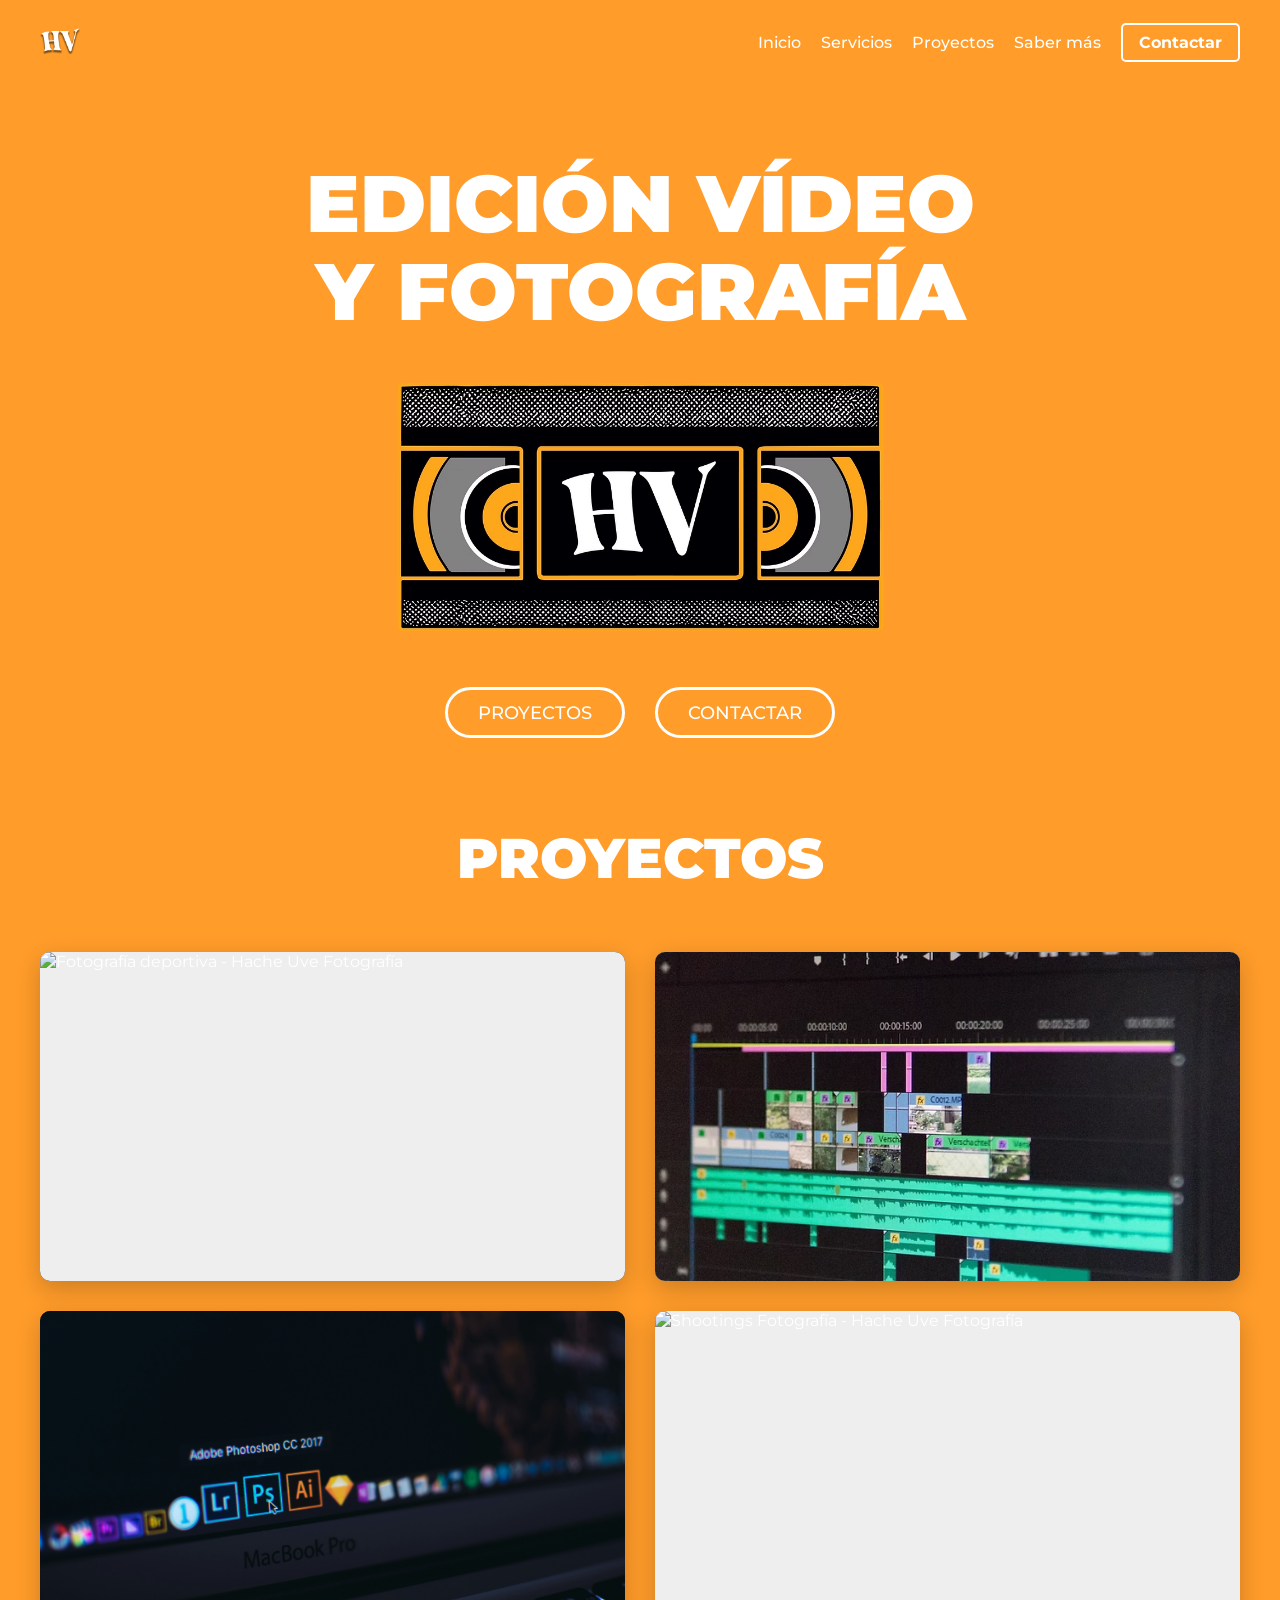
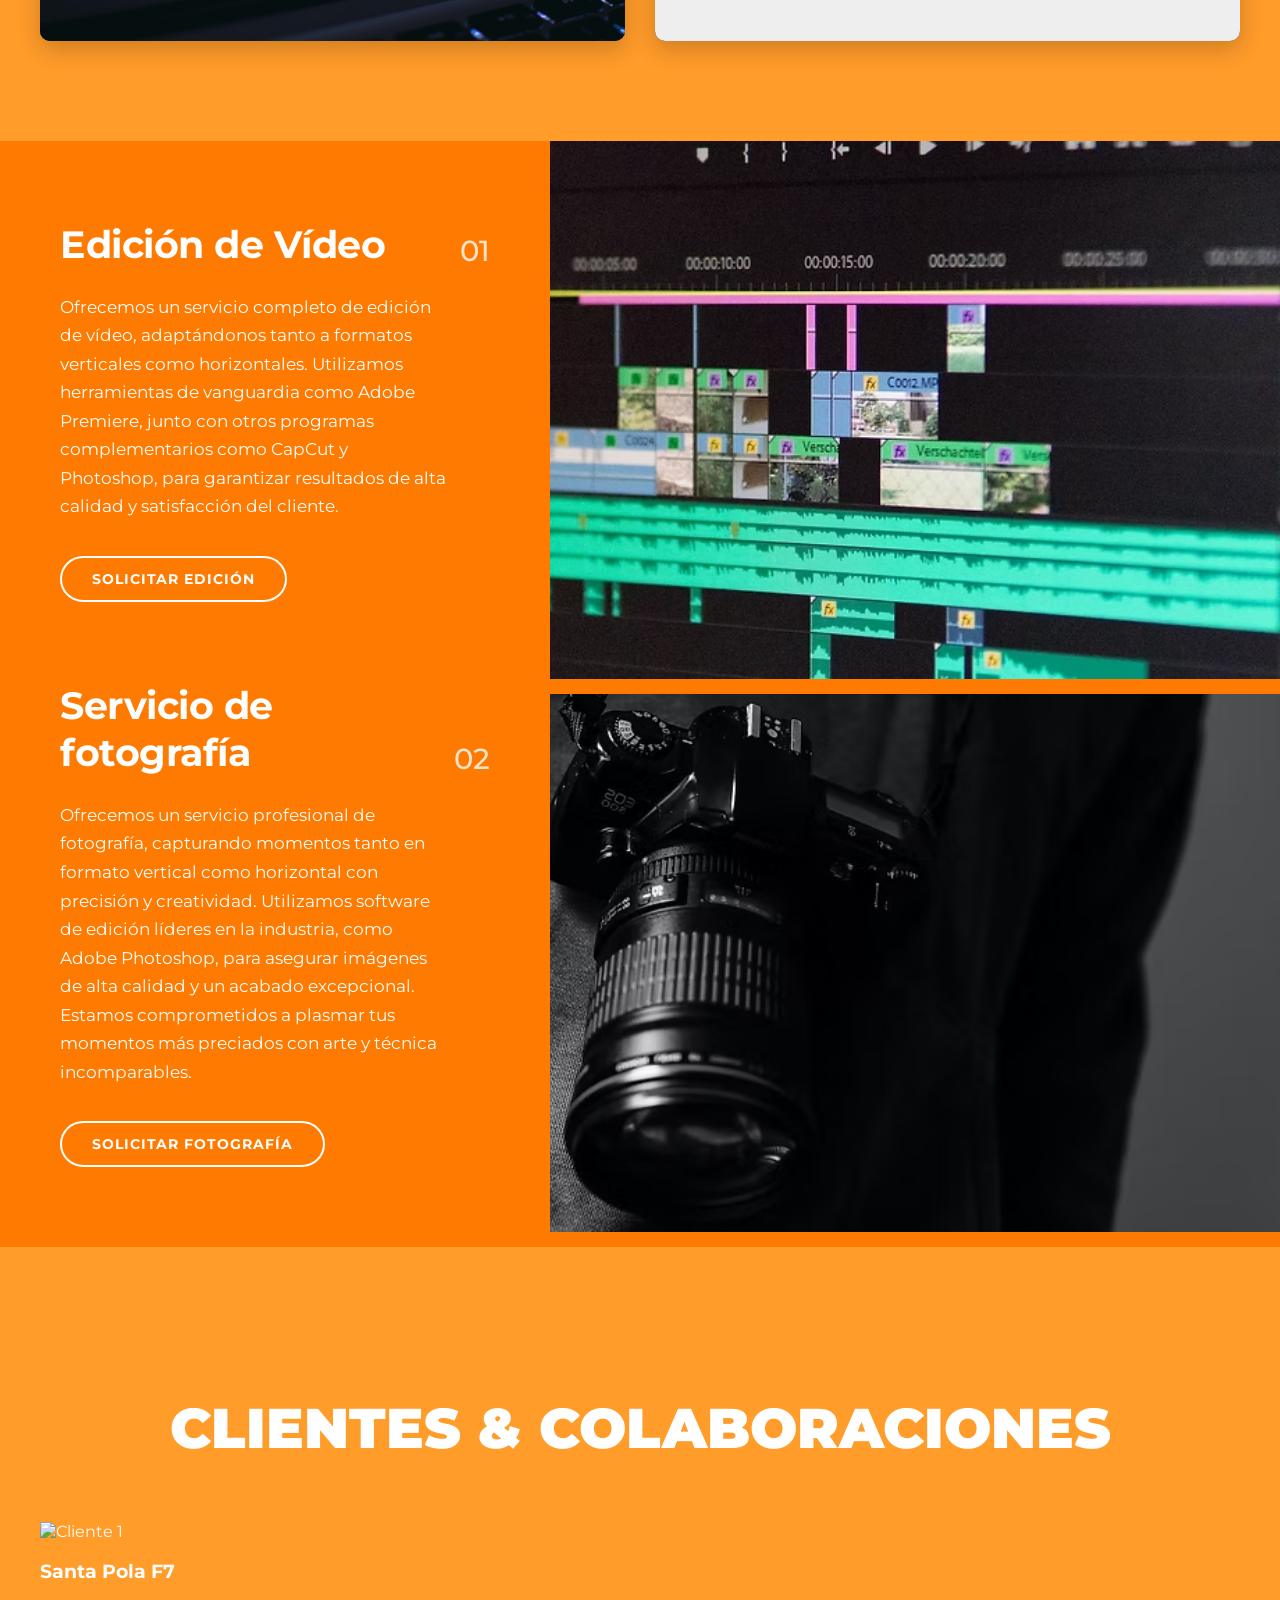
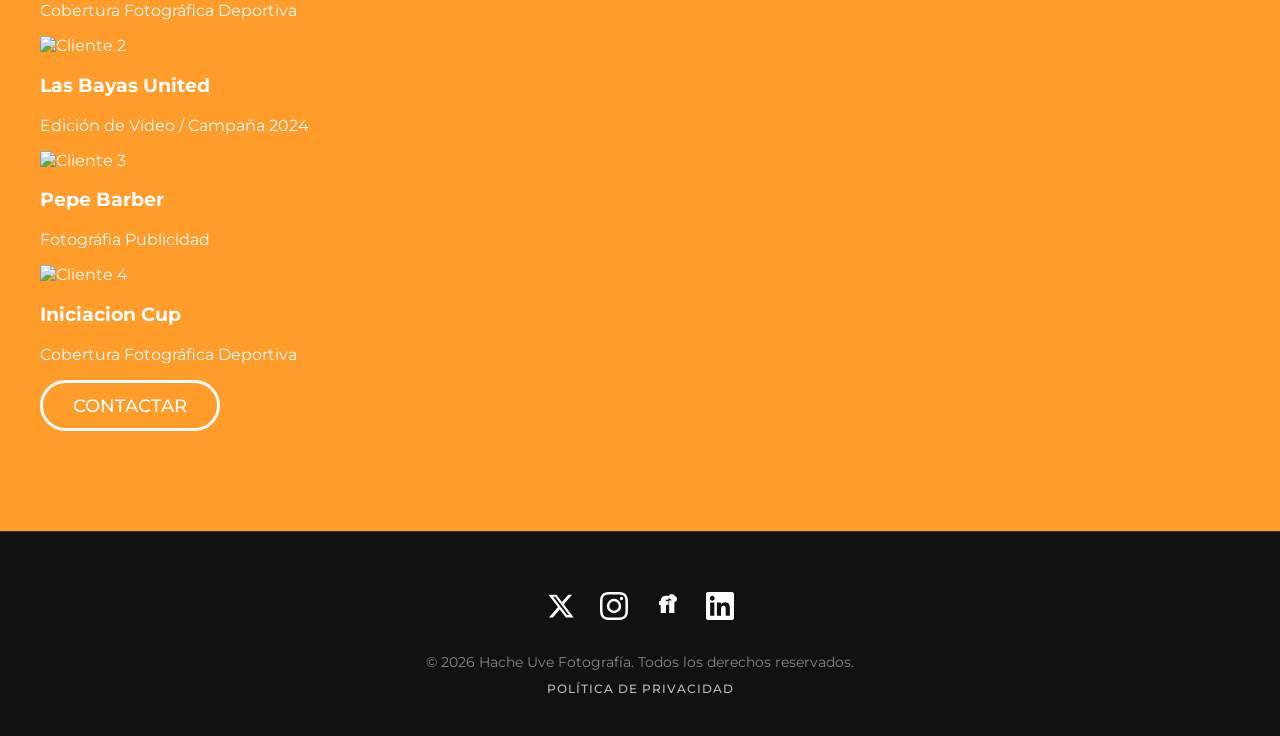
==== commit dbe40b78: "anadir clientes" ====
--- a/index.html
+++ b/index.html
@@ -38,6 +38,9 @@
             text-transform: uppercase;
             margin-bottom: 40px;
             margin-top: 0;
+            padding: 0 15px;
+            box-sizing: border-box;
+            word-break: break-word;
         }
         @media (max-width: 768px) {
             .hero-seo-title { font-size: 1rem; }
@@ -101,7 +104,7 @@
                         <div class="img-placeholder">
                             <img src="pcProgramas.jpg" alt="Herramientas de Adobe CC - Hache Uve Fotografía">
                             <div class="project-overlay">
-                                <span class="project-title">Disenño Gráfico</span>
+                                <span class="project-title">Diseño Gráfico</span>
                             </div>
                         </div>
                     </a>
@@ -138,7 +141,7 @@
                     <p class="service-display-text">
                         Ofrecemos un servicio completo de edición de vídeo, adaptándonos tanto a formatos verticales como horizontales. Utilizamos herramientas de vanguardia como Adobe Premiere, junto con otros programas complementarios como CapCut y Photoshop, para garantizar resultados de alta calidad y satisfacción del cliente.
                     </p>
-                    <a href="contacto.html" class="service-contact-btn">Solicitar Edición</a>
+                    <a href="contacto.html?servicio=video" class="service-contact-btn">Solicitar Edición</a>
                 </div>
                 
                 <!-- Servicio 02 -->
@@ -163,6 +166,57 @@
                 </div>
             </div>
 
+        </div>
+    </section>
+
+    <!-- ==========================================
+         SECCIÓN CLIENTES Y COLABORACIONES
+         ========================================== -->
+    <section class="clients-section">
+        <div class="container">
+            <h2 class="section-title">Clientes & Colaboraciones</h2>
+            
+            <div class="clients-grid">
+                <!-- Cliente 1 -->
+                <a href="https://www.instagram.com/santapolaf7/" target="_blank" rel="noopener noreferrer" class="client-item">
+                    <div class="client-logo-wrapper">
+                        <img src="clientes/logo1.png" alt="Cliente 1">
+                    </div>
+                    <h3 class="client-title">Santa Pola F7</h3>
+                    <p class="client-subtitle">Cobertura Fotográfica Deportiva</p>
+                </a>
+                
+                <!-- Cliente 2 -->
+                <a href="https://www.instagram.com/lasbayasunited/" target="_blank" rel="noopener noreferrer" class="client-item">
+                    <div class="client-logo-wrapper">
+                        <img src="clientes/logo2.png" alt="Cliente 2">
+                    </div>
+                    <h3 class="client-title">Las Bayas United</h3>
+                    <p class="client-subtitle">Edición de Vídeo / Campaña 2024</p>
+                </a>
+                
+                <!-- Cliente 3 -->
+                <a href="https://www.instagram.com/pepebarrber/" target="_blank" rel="noopener noreferrer" class="client-item">
+                    <div class="client-logo-wrapper">
+                        <img src="clientes/logo3.png" alt="Cliente 3">
+                    </div>
+                    <h3 class="client-title">Pepe Barber</h3>
+                    <p class="client-subtitle">Fotográfia Publicidad</p>
+                </a>
+                
+                <!-- Cliente 4 -->
+                <a href="https://www.instagram.com/iniciacioncup/" target="_blank" rel="noopener noreferrer" class="client-item">
+                    <div class="client-logo-wrapper">
+                        <img src="clientes/logo4.png" alt="Cliente 4">
+                    </div>
+                    <h3 class="client-title">Iniciacion Cup</h3>
+                    <p class="client-subtitle">Cobertura Fotográfica Deportiva</p>
+                </a>
+            </div>
+
+            <div class="clients-contact-btn-wrapper">
+                <a href="contacto.html" class="btn-outline btn-clients-contact">Contactar</a>
+            </div>
         </div>
     </section>
 
--- a/style.css
+++ b/style.css
@@ -217,7 +217,7 @@
    ======================================================== */
 .projects-grid {
     display: grid;
-    grid-template-columns: repeat(auto-fit, minmax(390px, 1fr));
+    grid-template-columns: repeat(auto-fit, minmax(min(390px, 100%), 1fr));
     gap: 30px;
 }
 
@@ -725,22 +725,21 @@
 
 @media (max-width: 768px) {
     /* ========================================================
-       1. SISTEMA DE NAVEGACIÓN Y MENÚ HAMBURGUESA
+       1. SISTEMA DE NAVEGACIÓN Y MENÚ HAMBURGUESA (Perfecto)
        ======================================================== */
     header { 
         padding: 15px 0; 
         background-color: rgba(26, 26, 26, 0.98) !important; 
     } 
     
-    /* Forzamos fila para colocar el Logo a la izquierda y el botón a la derecha */
     .header-content { 
         flex-direction: row !important; 
         justify-content: space-between;
+        align-items: center;
         position: relative;
-        padding: 0 25px;
-    }
-
-    /* Diseño del contenedor de las tres líneas del botón */
+        padding: 0 20px;
+    }
+
     .hamburger-btn {
         display: flex;
         flex-direction: column;
@@ -761,7 +760,6 @@
         transition: transform 0.3s ease, opacity 0.3s ease;
     }
 
-    /* Menú desplegable oculto por defecto que cae debajo de la barra */
     nav {
         display: none;
         position: absolute;
@@ -778,23 +776,23 @@
         flex-direction: column !important; 
         gap: 25px !important; 
         text-align: center; 
-        font-size: 1.1rem; /* Un pelín más grande para facilitar el clic táctil */
+        font-size: 1.1rem;
+        padding: 0;
+        margin: 0;
     }
 
     .contact-btn {
-            display: inline-block;
-            width: auto !important;     /* Eliminamos el porcentaje para que no se estruje */
-            padding: 12px 35px;         /* Le damos un espacio generoso y elegante a los lados */
-            box-sizing: border-box;
-            margin-top: 5px;            /* Separa un pelín el botón del enlace anterior */
-        }
-
-    /* LÓGICA INTERACTIVA: Muestra el menú cuando el checkbox está activo */
+        display: inline-block;
+        width: auto !important;     
+        padding: 12px 35px;         
+        box-sizing: border-box;
+        margin-top: 5px;            
+    }
+
     #menu-check:checked ~ nav {
         display: block;
     }
 
-    /* Animación fluida: Las tres líneas pasan a ser una "X" de cierre */
     #menu-check:checked ~ .hamburger-btn span:nth-child(1) {
         transform: translateY(8px) rotate(45deg);
     }
@@ -806,46 +804,271 @@
     }
 
     /* ========================================================
-       2. SECCIÓN SECCIÓN HERO (ESTILOS ANTIGUOS)
+       2. SECCIÓN HERO (Centrado matemático sin desborde)
        ======================================================== */
+    .hero {
+        padding-top: 130px;   
+        padding-bottom: 20px; 
+        display: flex;
+        flex-direction: column;
+        align-items: center;
+        text-align: center;
+    }
+
+    .hero-content {
+        display: flex;
+        flex-direction: column;
+        align-items: center;
+        width: 100%;
+    }
+
     .hero h1 { 
-        font-size: 3.2rem; 
-        margin-bottom: 30px;
-    }
+        font-size: 2.4rem; /* Evita que palabras largas toquen los bordes del móvil */
+        margin-bottom: 25px;
+        padding: 0 10px;
+        box-sizing: border-box;
+        word-wrap: break-word;
+    }
+
+    .hero-image-wrapper {
+        margin-bottom: 35px;
+        width: 100%;
+        display: flex;
+        justify-content: center;
+    }
+
     .hero-main-img { 
-        max-width: 300px; 
-    }
+        width: 100%;
+        max-width: 250px; 
+        height: auto;
+    }
+
     .hero-btns { 
-        flex-direction: column; 
-        gap: 15px; 
-    }
-
-/* ========================================================
-       4. SECCIÓN PROYECTOS (ESTILOS MEDIANTE NUEVO HTML)
+        display: flex !important;
+        flex-direction: column !important; 
+        align-items: center !important; 
+        gap: 15px !important; 
+        width: 100% !important;
+    }
+
+    .hero-btns .btn-outline {
+        width: 100% !important;
+        max-width: 280px; 
+        box-sizing: border-box;
+        text-align: center;
+        font-size: 1rem;
+        padding: 12px 20px;
+    }
+
+    /* ========================================================
+       3. ESTRUCTURAS GENERALES Y CONTENEDORES
+       ======================================================== */
+    h2 { 
+        font-size: 2.2rem; 
+        margin-bottom: 40px;
+        text-align: center;
+        padding: 0 15px;
+        box-sizing: border-box;
+    }
+
+    .container { 
+        padding: 60px 20px; /* Margen lateral óptimo para pantallas pequeñas */
+        box-sizing: border-box;
+    }
+
+/* ========================================================
+       4. SECCIÓN PROYECTOS (Opción 1: Títulos sobre la foto)
        ======================================================== */
     .projects-grid { 
-        gap: 40px; /* Separación vertical idónea entre las tarjetas */
+        grid-template-columns: 1fr !important;
+        gap: 30px; 
+        width: 100%;
     }
 
     .project-item {
-        aspect-ratio: 16/10 !important; /* Mantenemos tu proporción móvil */
-        overflow: visible !important;   /* IMPORTANTE: Permite que el nuevo texto asome por debajo sin recortarse */
-    }
-
-    /* Ocultamos el overlay con hover en móvil para que no haga comportamientos extraños al pulsar */
+        width: 100% !important;
+        max-width: 380px; 
+        margin: 0 auto !important; 
+        aspect-ratio: 16/9 !important; /* Recupera la proporción panorámica exacta de PC */
+        overflow: hidden !important;   /* Mantiene los bordes redondeados perfectos */
+        border-radius: 10px;
+        background-color: var(--dark-gray);
+        box-shadow: 0 8px 25px rgba(0,0,0,0.2);
+    }
+
+    .project-item .img-placeholder {
+        width: 100% !important;
+        height: 100% !important;
+        aspect-ratio: unset !important;
+    }
+
+    /* Forzamos a que el overlay oscuro y el texto premium de PC estén siempre visibles en móvil */
     .project-overlay {
+        display: flex !important;
+        position: absolute;
+        top: 0;
+        left: 0;
+        width: 100%;
+        height: 100%;
+        background-color: rgba(17, 17, 17, 0.75) !important; /* Filtro oscuro elegante */
+        opacity: 1 !important; 
+        justify-content: center;
+        align-items: center;
+        z-index: 2;
+    }
+
+    .project-title {
+        color: var(--white) !important;
+        font-size: 1.4rem !important; /* Tamaño original de escritorio */
+        font-weight: 900 !important;   /* Ultra negrita original */
+        text-transform: uppercase !important;
+        letter-spacing: 1.5px !important;
+        text-align: center;
+        padding: 0 15px;
+        transform: translateY(0) !important; /* Elimina el desplazamiento del hover */
+    }
+
+    /* Ocultamos por completo el texto externo inferior */
+    .project-mobile-title {
         display: none !important;
     }
 
-    /* Estilo del título que ahora aparece limpio debajo de la foto */
-    .project-mobile-title {
+    /* ========================================================
+       5. SECCIÓN SERVICIOS (¡Solución clave al descuadre!)
+       ======================================================== */
+    .services-text-col {
+        padding: 40px 20px !important; /* Reduce los 30px laterales que asfixiaban el texto */
+        gap: 50px !important;
+    }
+
+    .service-display-header {
+        flex-wrap: wrap !important; /* Si el título y el número no caben juntos, bajan de línea en vez de romper la web */
+        align-items: center !important;
+        gap: 10px;
+    }
+
+    .service-display-title {
+        font-size: 1.5rem !important; /* Ajuste tipográfico fluido para móviles pequeños */
+    }
+
+    .service-display-text {
+        max-width: 100% !important;
+        font-size: 1rem;
+    }
+
+    .services-images-col {
+        padding: 0 20px 20px 20px !important;
+    }
+
+    /* ========================================================
+       6. SECCIÓN SABER MÁS Y BOTONES GRANDES (Ajuste de seguridad)
+       ======================================================== */
+    .philosophy-card {
+        padding: 25px 20px !important; /* Evita que las tarjetas de filosofía aprieten el contenido */
+    }
+
+    .btn-orange {
         display: block !important;
+        width: 100% !important;
+        max-width: 280px !important; /* Transforma el botón gigante en uno estilizado como los del Hero */
+        margin: 0 auto !important;
+        padding: 15px 20px !important;
+        font-size: 1rem !important;
         text-align: center;
-        font-size: 1.2rem;
-        font-weight: 700;
-        margin-top: 12px;
-        text-transform: uppercase;
-        letter-spacing: 1px;
-        color: var(--white);
+        box-sizing: border-box;
+    }
+
+    /* ========================================================
+       7. SECCIÓN GALERÍA MASONRY (Fuerza 1 columna en móvil)
+       ======================================================== */
+    .gallery-grid { 
+        column-count: 1 !important; /* Evita que las fotos se dividan en 2 columnas diminutas por debajo de 460px */
+        column-gap: 0px; 
+    }
+}
+/* ========================================================
+   PANTALLAS MUY PEQUEÑAS (< 400px) — iPhone SE, Galaxy A, etc.
+   ======================================================== */
+@media (max-width: 400px) {
+
+    /* Hero: título principal con padding para no tocar bordes */
+    .hero-main-title {
+        font-size: 2.6rem !important;
+        padding: 0 15px !important;
+        box-sizing: border-box !important;
+        word-break: break-word;
+    }
+
+    .hero-seo-title {
+        font-size: 0.85rem !important;
+        padding: 0 15px !important;
+    }
+
+    /* Imagen del hero más pequeña */
+    .hero-main-img {
+        max-width: 200px !important;
+    }
+
+    /* Botones del hero al 100% del ancho pero con margen */
+    .hero-btns .btn-outline {
+        max-width: 240px !important;
+        font-size: 0.9rem !important;
+        padding: 10px 15px !important;
+    }
+
+    /* Títulos h2 más compactos */
+    h2 {
+        font-size: 1.8rem !important;
+        padding: 0 15px !important;
+    }
+
+    /* Contenedor: margen lateral mínimo para que no apriete */
+    .container {
+        padding: 50px 15px !important;
+    }
+
+    /* Proyectos: quitar el max-width fijo para que se adapten al 100% */
+    .project-item {
+        max-width: 100% !important;
+        overflow: visible !important;
+        aspect-ratio: unset !important;
+    }
+
+    .project-item .img-placeholder {
+        aspect-ratio: 16/10;
+        overflow: hidden;
+        border-radius: 10px;
+        height: auto !important;
+    }
+
+    /* Servicios: reducir padding lateral agresivo */
+    .services-text-col {
+        padding: 30px 15px !important;
+        gap: 40px !important;
+    }
+
+    .service-display-title {
+        font-size: 1.3rem !important;
+    }
+
+    .service-display-text {
+        font-size: 0.95rem !important;
+    }
+
+    .service-contact-btn {
+        padding: 10px 20px !important;
+        font-size: 0.85rem !important;
+        align-self: center !important;
+        text-align: center;
+    }
+
+    /* Header: logo y hamburguesa con menos padding */
+    .header-content {
+        padding: 0 15px !important;
+    }
+
+    /* Footer */
+    .main-footer {
+        padding: 40px 15px 30px !important;
     }
 }
